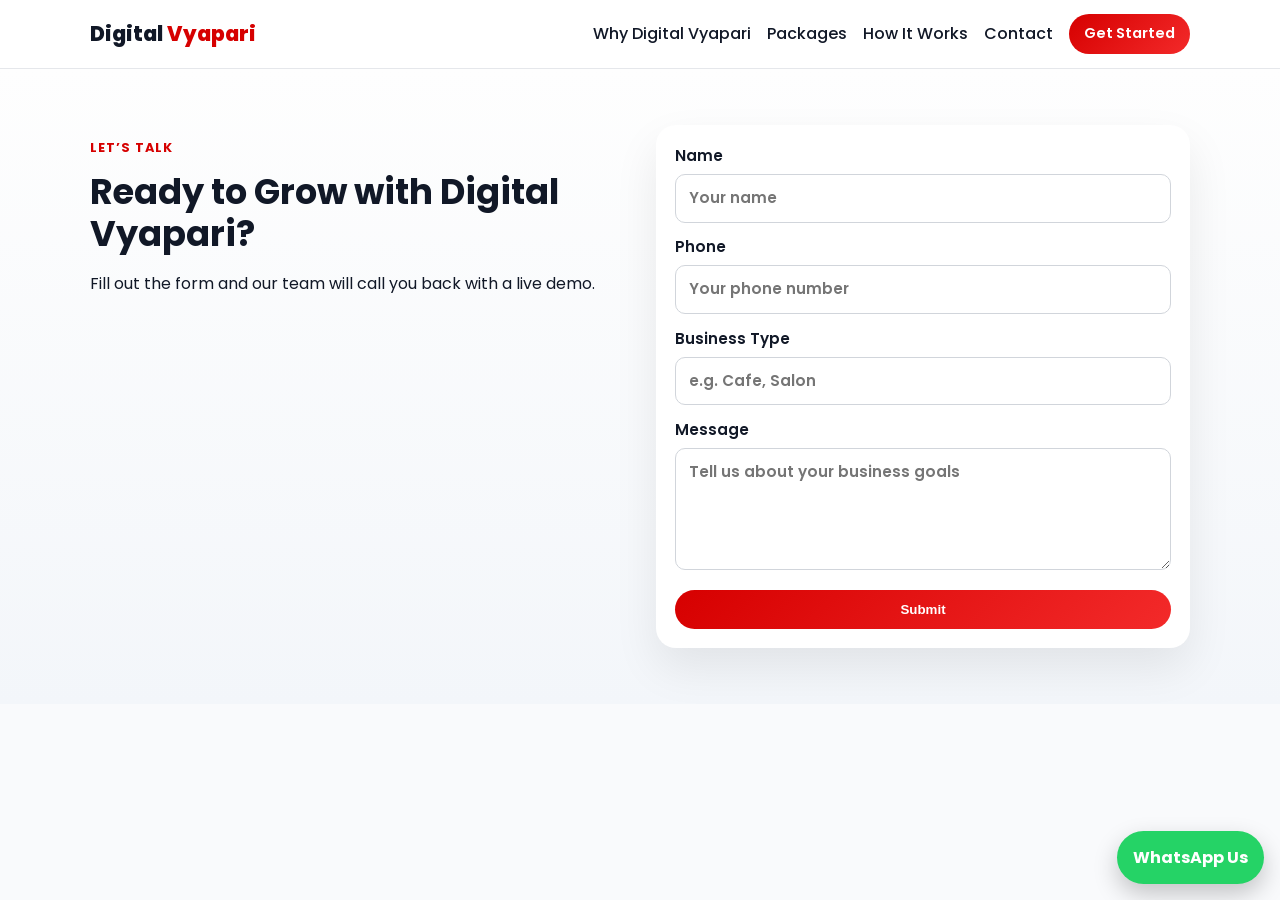
==== contact.html @ a687a610 "Extend site with additional pages and Smart QR flow" ====
<!DOCTYPE html>
<html lang="en">
  <head>
    <meta charset="UTF-8" />
    <meta name="viewport" content="width=device-width, initial-scale=1.0" />
    <title>Contact | Digital Vyapari</title>
    <link rel="preconnect" href="https://fonts.googleapis.com" />
    <link rel="preconnect" href="https://fonts.gstatic.com" crossorigin />
    <link
      href="https://fonts.googleapis.com/css2?family=Poppins:wght@400;500;600;700;800&display=swap"
      rel="stylesheet"
    />
    <link rel="stylesheet" href="styles.css" />
  </head>
  <body>
    <header class="site-header">
      <div class="container nav-wrap">
        <a href="index.html" class="brand">Digital <span>Vyapari</span></a>
        <nav>
          <a href="why-digital-vyapari.html">Why Digital Vyapari</a>
          <a href="packages.html">Packages</a>
          <a href="how-it-works.html">How It Works</a>
          <a href="contact.html">Contact</a>
          <a href="contact.html" class="btn btn-small">Get Started</a>
        </nav>
      </div>
    </header>

    <main>
      <section class="contact section">
        <div class="container contact-wrap">
          <div class="reveal-up">
            <p class="eyebrow">Let’s Talk</p>
            <h2>Ready to Grow with Digital Vyapari?</h2>
            <p>
              Fill out the form and our team will call you back with a live
              demo.
            </p>
          </div>
          <form class="contact-form reveal-up delay-1" action="#" method="post">
            <label>
              Name
              <input type="text" name="name" placeholder="Your name" required />
            </label>
            <label>
              Phone
              <input type="tel" name="phone" placeholder="Your phone number" required />
            </label>
            <label>
              Business Type
              <input type="text" name="business" placeholder="e.g. Cafe, Salon" required />
            </label>
            <label>
              Message
              <textarea
                name="message"
                rows="4"
                placeholder="Tell us about your business goals"
              ></textarea>
            </label>
            <button type="submit" class="btn btn-block">Submit</button>
          </form>
        </div>
      </section>
    </main>

    <a class="whatsapp-float" href="https://wa.me/919999999999" target="_blank" rel="noopener noreferrer">WhatsApp Us</a>
  </body>
</html>
---- styles.css ----
:root {
  --bg: #f9fafc;
  --text: #111827;
  --muted: #4b5563;
  --primary: #d60000;
  --secondary: #ffb300;
  --accent: #128c7e;
  --card: #ffffff;
  --shadow: 0 20px 45px rgba(0, 0, 0, 0.08);
}

* {
  box-sizing: border-box;
}

body {
  margin: 0;
  font-family: "Poppins", system-ui, -apple-system, sans-serif;
  color: var(--text);
  background: var(--bg);
  line-height: 1.6;
}

.container {
  width: min(1100px, 92%);
  margin: 0 auto;
}

.site-header {
  position: sticky;
  top: 0;
  background: rgba(255, 255, 255, 0.9);
  backdrop-filter: blur(10px);
  border-bottom: 1px solid #e5e7eb;
  z-index: 10;
}

.nav-wrap {
  display: flex;
  justify-content: space-between;
  align-items: center;
  gap: 1rem;
  padding: 0.85rem 0;
}

.brand {
  font-size: 1.3rem;
  font-weight: 800;
  color: var(--text);
  text-decoration: none;
  white-space: nowrap;
}

.brand span {
  color: var(--primary);
}

nav {
  display: flex;
  gap: 1rem;
  align-items: center;
}

nav a {
  color: var(--text);
  text-decoration: none;
  font-weight: 500;
  transition: color 0.25s ease;
}

nav a:hover {
  color: var(--primary);
}

.hero {
  padding: 4.5rem 0 3rem;
  background: radial-gradient(circle at top right, #ffe6e6, transparent 55%),
    linear-gradient(135deg, #ffffff 0%, #f9fafc 70%);
}

.page-hero {
  padding: 4rem 0 2.4rem;
}

.hero-grid {
  display: grid;
  grid-template-columns: 1.3fr 1fr;
  gap: 2rem;
  align-items: center;
}

.eyebrow {
  font-weight: 700;
  color: var(--primary);
  text-transform: uppercase;
  letter-spacing: 0.08em;
  font-size: 0.8rem;
}

h1,
h2,
h3 {
  line-height: 1.2;
  margin: 0 0 0.7rem;
}

h1 {
  font-size: clamp(2rem, 4vw, 3.2rem);
}

h1 span {
  color: var(--primary);
}

.subtext,
.section-text {
  color: var(--muted);
}

.hero-cta {
  display: flex;
  gap: 0.8rem;
  flex-wrap: wrap;
  margin: 1.5rem 0;
}

.btn {
  display: inline-block;
  background: linear-gradient(135deg, var(--primary), #f32a2a);
  color: #fff;
  border: none;
  border-radius: 999px;
  padding: 0.75rem 1.3rem;
  font-weight: 600;
  text-decoration: none;
  cursor: pointer;
  transition: transform 0.22s ease, box-shadow 0.22s ease;
}

.btn:hover {
  transform: translateY(-2px);
  box-shadow: 0 10px 20px rgba(214, 0, 0, 0.18);
}

.btn-outline {
  background: #fff;
  color: var(--primary);
  border: 1px solid #f9b4b4;
}

.btn-small {
  padding: 0.55rem 0.95rem;
  font-size: 0.9rem;
}

.btn-block {
  width: 100%;
  text-align: center;
}

.hero-points {
  list-style: none;
  display: flex;
  gap: 1rem;
  padding: 0;
  margin: 0;
  flex-wrap: wrap;
}

.hero-points li {
  background: #fff3cd;
  border: 1px solid #ffe8a3;
  border-radius: 999px;
  padding: 0.35rem 0.8rem;
  font-size: 0.9rem;
}

.hero-card,
.service-card,
.contact-form {
  background: var(--card);
  border-radius: 20px;
  box-shadow: var(--shadow);
}

.hero-card {
  padding: 1.8rem;
}

.badge {
  display: inline-block;
  background: #e9fef2;
  color: #0f8e5c;
  border-radius: 999px;
  padding: 0.3rem 0.8rem;
  font-size: 0.8rem;
  font-weight: 600;
}

.hero-card h2 {
  margin-top: 0.7rem;
  font-size: 2.4rem;
  color: var(--primary);
}

.hero-card h2 small {
  font-size: 1rem;
  color: var(--muted);
}

.strike {
  text-decoration: line-through;
  color: var(--muted);
}

.section {
  padding: 3.5rem 0;
}

.services h2,
.contact h2 {
  font-size: clamp(1.5rem, 3vw, 2.2rem);
}

.service-grid,
.flow-grid {
  margin-top: 1.5rem;
  display: grid;
  grid-template-columns: repeat(3, minmax(0, 1fr));
  gap: 1rem;
}

.service-card {
  padding: 1.3rem;
  border-top: 5px solid var(--secondary);
  transition: transform 0.25s ease, box-shadow 0.25s ease;
}

.service-card:hover,
.hero-card:hover {
  transform: translateY(-4px);
  box-shadow: 0 24px 46px rgba(0, 0, 0, 0.1);
}

.flow-highlight {
  padding-top: 0;
}

.contact {
  background: linear-gradient(180deg, #fefefe 0, #f3f6fa 100%);
}

.contact-wrap {
  display: grid;
  grid-template-columns: 1fr 1fr;
  gap: 2rem;
  align-items: start;
}

.contact-form {
  padding: 1.2rem;
}

.pricing-grid {
  display: grid;
  grid-template-columns: 1fr 1fr;
  gap: 1rem;
}

.pricing-card.popular {
  border: 1px solid #ffd3d3;
}

label {
  display: block;
  margin-bottom: 0.8rem;
  font-weight: 600;
  font-size: 0.95rem;
}

input,
textarea {
  width: 100%;
  margin-top: 0.35rem;
  border: 1px solid #d1d5db;
  border-radius: 10px;
  padding: 0.7rem 0.8rem;
  font: inherit;
}

.whatsapp-float {
  position: fixed;
  right: 1rem;
  bottom: 1rem;
  background: #25d366;
  color: #fff;
  text-decoration: none;
  padding: 0.85rem 1rem;
  border-radius: 999px;
  font-weight: 700;
  box-shadow: 0 10px 25px rgba(0, 0, 0, 0.22);
}

.reveal-up {
  animation: revealUp 0.7s ease both;
}

.delay-1 {
  animation-delay: 0.12s;
}

.delay-2 {
  animation-delay: 0.24s;
}

@keyframes revealUp {
  from {
    opacity: 0;
    transform: translateY(16px);
  }
  to {
    opacity: 1;
    transform: translateY(0);
  }
}

@media (max-width: 1024px) {
  nav {
    gap: 0.65rem;
  }

  nav a {
    font-size: 0.92rem;
  }
}

@media (max-width: 900px) {
  .hero-grid,
  .contact-wrap,
  .pricing-grid {
    grid-template-columns: 1fr;
  }

  .service-grid,
  .flow-grid {
    grid-template-columns: 1fr 1fr;
  }

  nav a:not(.btn) {
    display: none;
  }
}

@media (max-width: 600px) {
  .hero {
    padding-top: 3rem;
  }

  .service-grid,
  .flow-grid {
    grid-template-columns: 1fr;
  }

  .hero-points {
    flex-direction: column;
    align-items: flex-start;
  }
}
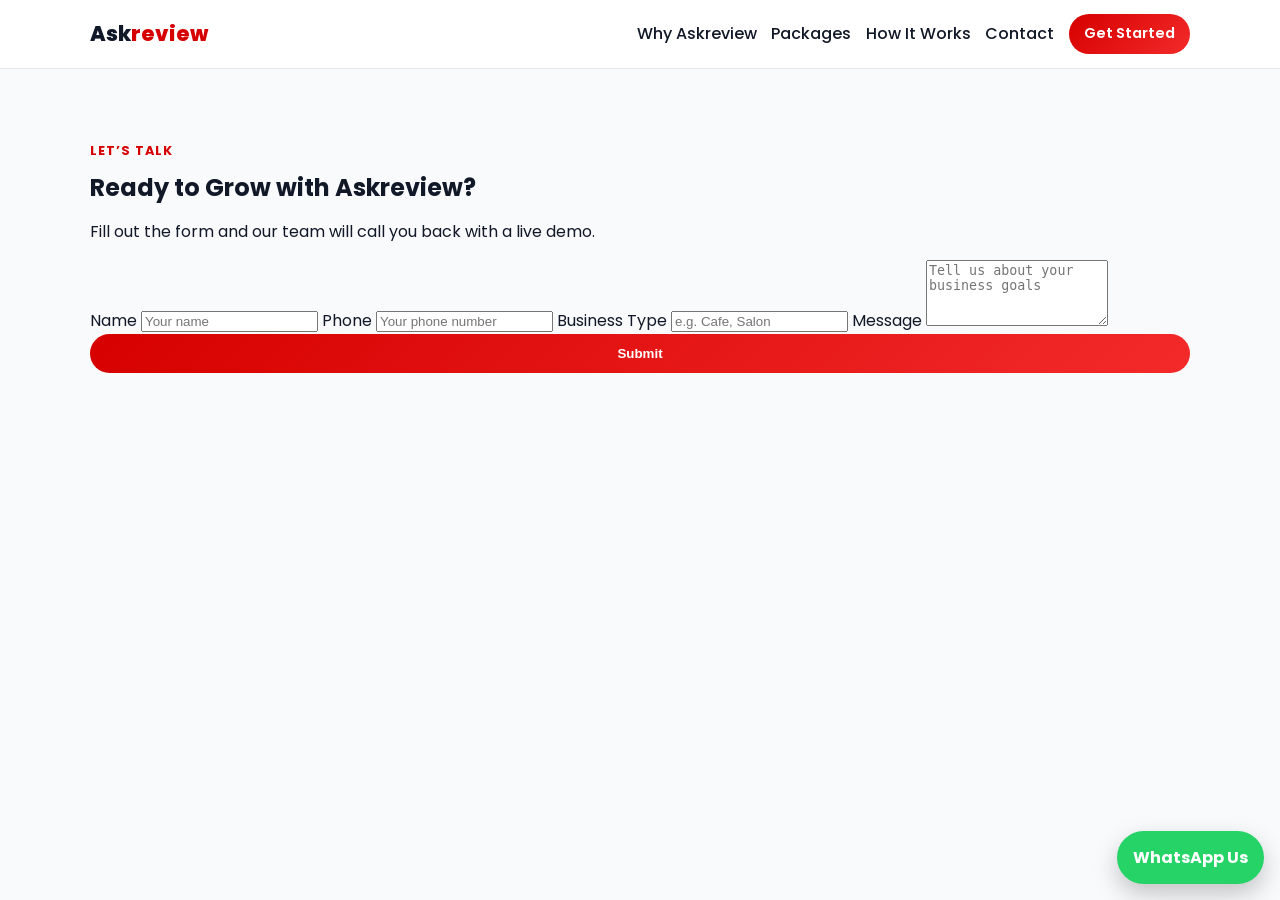
==== commit 07be3a79: "Rebrand to Askreview and expand single-page SaaS sections" ====
--- a/contact.html
+++ b/contact.html
@@ -3,7 +3,7 @@
   <head>
     <meta charset="UTF-8" />
     <meta name="viewport" content="width=device-width, initial-scale=1.0" />
-    <title>Contact | Digital Vyapari</title>
+    <title>Contact | Askreview</title>
     <link rel="preconnect" href="https://fonts.googleapis.com" />
     <link rel="preconnect" href="https://fonts.gstatic.com" crossorigin />
     <link
@@ -15,9 +15,9 @@
   <body>
     <header class="site-header">
       <div class="container nav-wrap">
-        <a href="index.html" class="brand">Digital <span>Vyapari</span></a>
+        <a href="index.html" class="brand">Ask<span>review</span></a>
         <nav>
-          <a href="why-digital-vyapari.html">Why Digital Vyapari</a>
+          <a href="why-digital-vyapari.html">Why Askreview</a>
           <a href="packages.html">Packages</a>
           <a href="how-it-works.html">How It Works</a>
           <a href="contact.html">Contact</a>
@@ -31,7 +31,7 @@
         <div class="container contact-wrap">
           <div class="reveal-up">
             <p class="eyebrow">Let’s Talk</p>
-            <h2>Ready to Grow with Digital Vyapari?</h2>
+            <h2>Ready to Grow with Askreview?</h2>
             <p>
               Fill out the form and our team will call you back with a live
               demo.
--- a/styles.css
+++ b/styles.css
@@ -4,13 +4,16 @@
   --muted: #4b5563;
   --primary: #d60000;
   --secondary: #ffb300;
-  --accent: #128c7e;
   --card: #ffffff;
   --shadow: 0 20px 45px rgba(0, 0, 0, 0.08);
 }
 
 * {
   box-sizing: border-box;
+}
+
+html {
+  scroll-behavior: smooth;
 }
 
 body {
@@ -57,7 +60,7 @@
 
 nav {
   display: flex;
-  gap: 1rem;
+  gap: 0.9rem;
   align-items: center;
 }
 
@@ -76,10 +79,6 @@
   padding: 4.5rem 0 3rem;
   background: radial-gradient(circle at top right, #ffe6e6, transparent 55%),
     linear-gradient(135deg, #ffffff 0%, #f9fafc 70%);
-}
-
-.page-hero {
-  padding: 4rem 0 2.4rem;
 }
 
 .hero-grid {
@@ -117,6 +116,26 @@
   color: var(--muted);
 }
 
+.section {
+  padding: 3.7rem 0;
+}
+
+.section-soft {
+  background: linear-gradient(180deg, #fefefe 0, #f3f6fa 100%);
+}
+
+.section-head {
+  max-width: 760px;
+  margin-bottom: 1.2rem;
+}
+
+.two-col {
+  display: grid;
+  grid-template-columns: 1fr 1fr;
+  gap: 1.3rem;
+  align-items: start;
+}
+
 .hero-cta {
   display: flex;
   gap: 0.8rem;
@@ -124,6 +143,10 @@
   margin: 1.5rem 0;
 }
 
+.hero-cta.center {
+  justify-content: center;
+}
+
 .btn {
   display: inline-block;
   background: linear-gradient(135deg, var(--primary), #f32a2a);
@@ -138,7 +161,7 @@
 }
 
 .btn:hover {
-  transform: translateY(-2px);
+  transform: translateY(-2px) scale(1.01);
   box-shadow: 0 10px 20px rgba(214, 0, 0, 0.18);
 }
 
@@ -176,8 +199,7 @@
 }
 
 .hero-card,
-.service-card,
-.contact-form {
+.service-card {
   background: var(--card);
   border-radius: 20px;
   box-shadow: var(--shadow);
@@ -213,23 +235,23 @@
   color: var(--muted);
 }
 
-.section {
-  padding: 3.5rem 0;
-}
-
-.services h2,
-.contact h2 {
-  font-size: clamp(1.5rem, 3vw, 2.2rem);
-}
-
 .service-grid,
-.flow-grid {
+.flow-grid,
+.pricing-grid {
   margin-top: 1.5rem;
   display: grid;
   grid-template-columns: repeat(3, minmax(0, 1fr));
   gap: 1rem;
 }
 
+.flow-grid {
+  grid-template-columns: repeat(2, minmax(0, 1fr));
+}
+
+.pricing-grid {
+  grid-template-columns: 1fr 1fr;
+}
+
 .service-card {
   padding: 1.3rem;
   border-top: 5px solid var(--secondary);
@@ -242,50 +264,50 @@
   box-shadow: 0 24px 46px rgba(0, 0, 0, 0.1);
 }
 
-.flow-highlight {
-  padding-top: 0;
-}
-
-.contact {
-  background: linear-gradient(180deg, #fefefe 0, #f3f6fa 100%);
-}
-
-.contact-wrap {
-  display: grid;
-  grid-template-columns: 1fr 1fr;
-  gap: 2rem;
-  align-items: start;
-}
-
-.contact-form {
-  padding: 1.2rem;
-}
-
-.pricing-grid {
-  display: grid;
-  grid-template-columns: 1fr 1fr;
-  gap: 1rem;
-}
-
 .pricing-card.popular {
   border: 1px solid #ffd3d3;
 }
 
-label {
+.stars {
+  color: #ffb300;
+  letter-spacing: 0.15em;
+  font-weight: 700;
+}
+
+.final-cta {
+  text-align: center;
+}
+
+.site-footer {
+  background: #0f172a;
+  color: #e5e7eb;
+  padding: 2.6rem 0;
+}
+
+.footer-grid {
+  display: grid;
+  grid-template-columns: 1.8fr 1fr 1fr 1fr;
+  gap: 1rem;
+}
+
+.site-footer .brand {
+  color: #fff;
+}
+
+.site-footer h3 {
+  color: #fff;
+  font-size: 1rem;
+}
+
+.site-footer a {
+  color: #cbd5e1;
+  text-decoration: none;
   display: block;
-  margin-bottom: 0.8rem;
-  font-weight: 600;
-  font-size: 0.95rem;
-}
-
-input,
-textarea {
-  width: 100%;
-  margin-top: 0.35rem;
-  border: 1px solid #d1d5db;
-  border-radius: 10px;
-  padding: 0.7rem 0.8rem;
-  font: inherit;
+  margin: 0.3rem 0;
+}
+
+.site-footer a:hover {
+  color: #fff;
 }
 
 .whatsapp-float {
@@ -299,50 +321,52 @@
   border-radius: 999px;
   font-weight: 700;
   box-shadow: 0 10px 25px rgba(0, 0, 0, 0.22);
-}
-
-.reveal-up {
-  animation: revealUp 0.7s ease both;
+  transition: transform 0.22s ease;
+}
+
+.whatsapp-float:hover {
+  transform: translateY(-2px);
+}
+
+.reveal-on-scroll {
+  opacity: 0;
+  transform: translateY(20px);
+  transition: opacity 0.7s ease, transform 0.7s ease;
+}
+
+.reveal-on-scroll.is-visible {
+  opacity: 1;
+  transform: translateY(0);
 }
 
 .delay-1 {
-  animation-delay: 0.12s;
+  transition-delay: 0.12s;
 }
 
 .delay-2 {
-  animation-delay: 0.24s;
-}
-
-@keyframes revealUp {
-  from {
-    opacity: 0;
-    transform: translateY(16px);
-  }
-  to {
-    opacity: 1;
-    transform: translateY(0);
-  }
-}
-
-@media (max-width: 1024px) {
+  transition-delay: 0.24s;
+}
+
+@media (max-width: 1100px) {
   nav {
-    gap: 0.65rem;
+    gap: 0.6rem;
   }
 
   nav a {
-    font-size: 0.92rem;
+    font-size: 0.87rem;
   }
 }
 
 @media (max-width: 900px) {
   .hero-grid,
-  .contact-wrap,
-  .pricing-grid {
+  .two-col,
+  .pricing-grid,
+  .footer-grid,
+  .flow-grid {
     grid-template-columns: 1fr;
   }
 
-  .service-grid,
-  .flow-grid {
+  .service-grid {
     grid-template-columns: 1fr 1fr;
   }
 
@@ -356,8 +380,7 @@
     padding-top: 3rem;
   }
 
-  .service-grid,
-  .flow-grid {
+  .service-grid {
     grid-template-columns: 1fr;
   }
 
